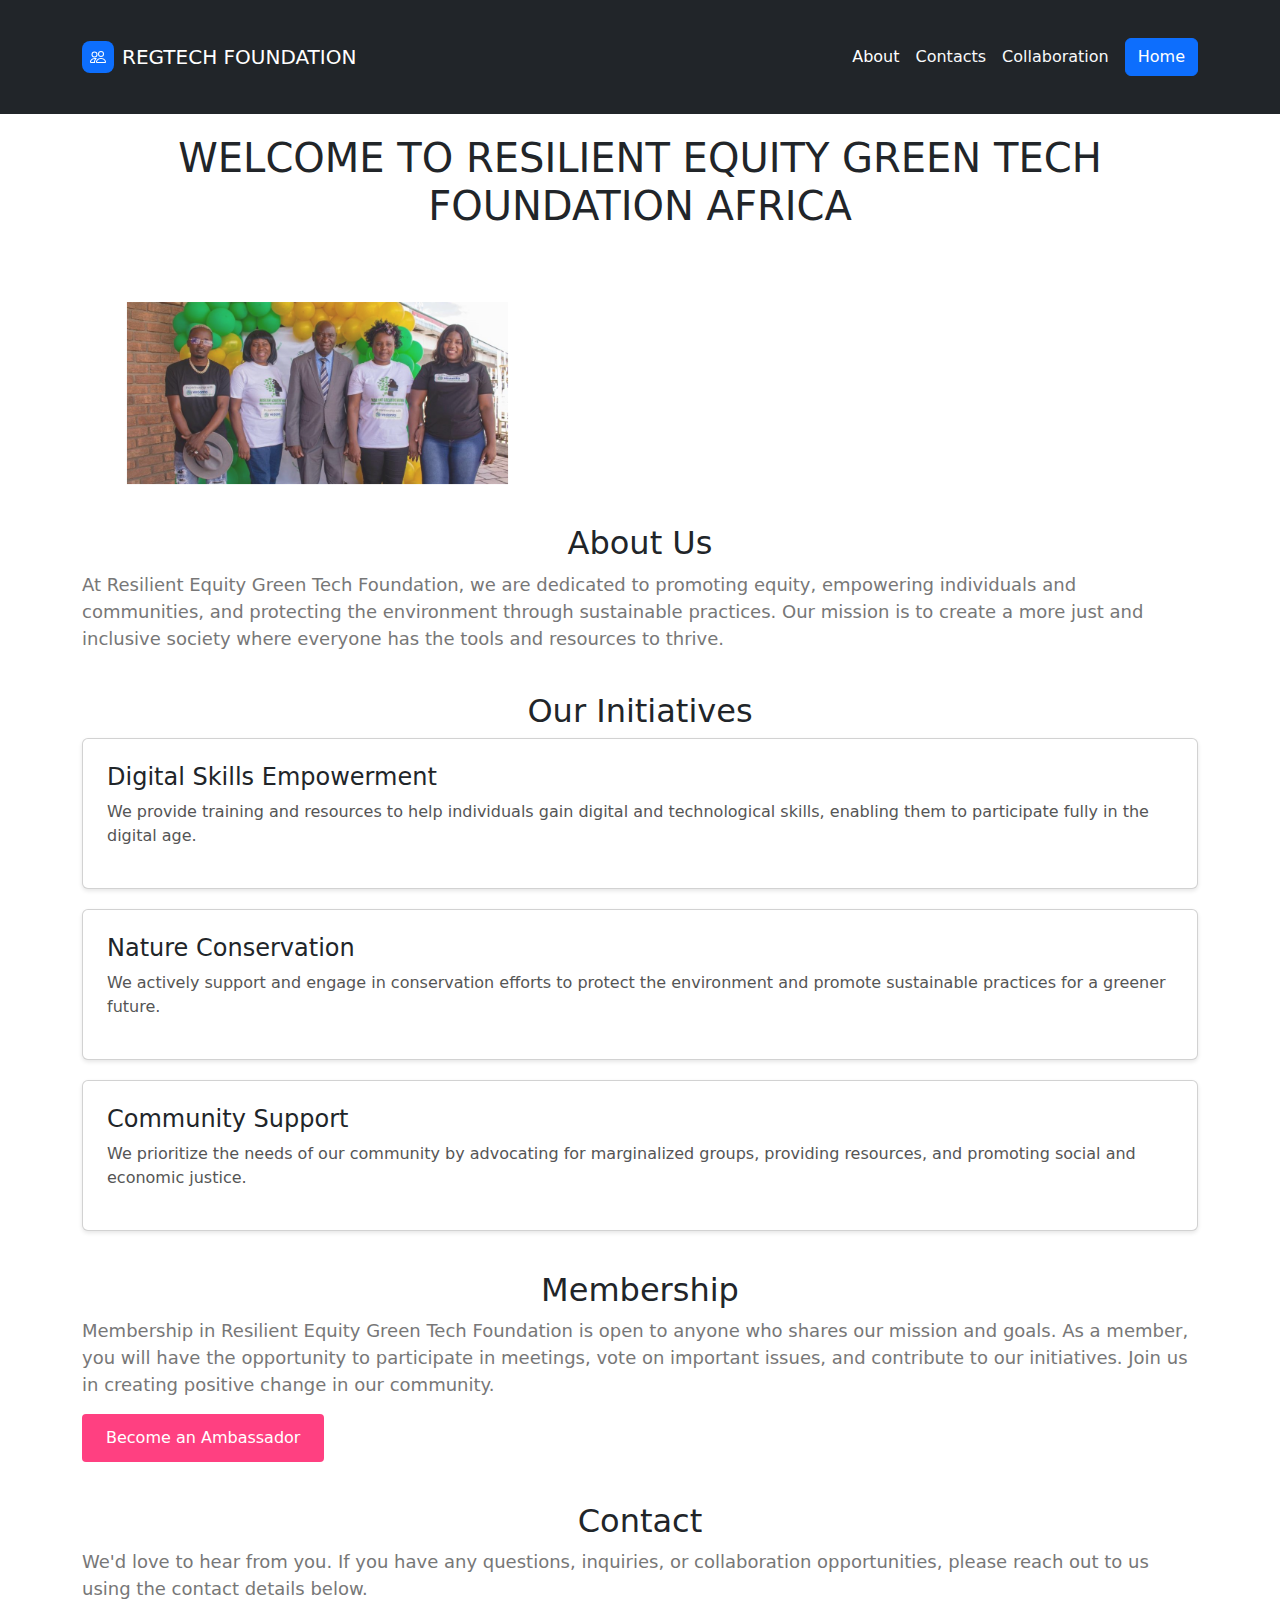
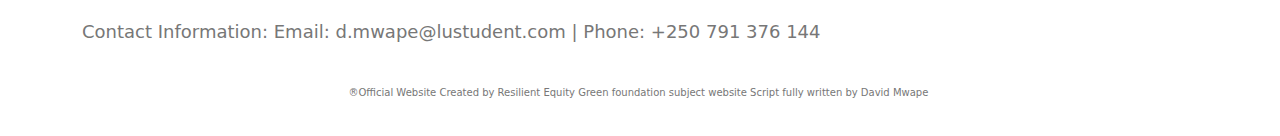
==== REGTECH/index.html @ 603ce309 "resilient" ====
<!DOCTYPE html>
<html data-bs-theme="light" lang="en">

<head>
    <meta charset="utf-8">
    <meta name="viewport" content="width=device-width, initial-scale=1.0, shrink-to-fit=no">
    <title>Resilient Equity Green Tech Foundation</title>
    <meta name="theme-color" content="#268a83">
    <link rel="canonical" href="https://resgreentech.tech/">
    <meta property="og:url" content="https://resgreentech.tech/">
    <meta name="twitter:description" content="Feeding the street kids program in Zambia headquarters ">
    <meta name="twitter:image" content="https://resgreentech.tech/assets/img/7.jpg">
    <meta name="twitter:card" content="summary">
    <meta property="og:image" content="https://resgreentech.tech/assets/img/21.jpg">
    <meta property="og:type" content="website">
    <meta name="description" content="At Resilient Equity Green Tech Foundation, we are dedicated to promoting equity, empowering individuals and communities, and protecting the environment through sustainable practices. Our mission is to create a more just and inclusive society where everyone has the tools and resources to thrive.">
    <meta name="twitter:title" content="Resilient Equity Green Foundation Africa">
    <script type="application/ld+json">
        {
            "@context": "http://schema.org",
            "@type": "WebSite",
            "name": "Resilient Equity Green Tech Foundation Africa",
            "url": "https://resgreentech.tech"
        }
    </script>
    <link rel="icon" type="image/png" sizes="488x451" href="assets/img/rezssse-removebg-preview.png">
    <link rel="icon" type="image/png" sizes="783x514" href="assets/img/u.png">
    <link rel="icon" type="image/png" sizes="1341x618" href="assets/img/q.png">
    <link rel="icon" type="image/png" sizes="488x451" href="assets/img/rezssse-removebg-preview.png">
    <link rel="icon" type="image/png" sizes="784x500" href="assets/img/Resss.png">
    <link rel="stylesheet" href="assets/bootstrap/css/bootstrap.min.css">
    <link rel="manifest" href="manifest.json">
    <link rel="stylesheet" href="https://fonts.googleapis.com/css?family=Abel&amp;display=swap">
    <link rel="stylesheet" href="https://fonts.googleapis.com/css?family=Abhaya+Libre&amp;display=swap">
    <link rel="stylesheet" href="https://fonts.googleapis.com/css?family=Aboreto&amp;display=swap">
    <link rel="stylesheet" href="https://fonts.googleapis.com/css?family=Abril+Fatface&amp;display=swap">
    <link rel="stylesheet" href="https://fonts.googleapis.com/css?family=Abyssinica+SIL&amp;display=swap">
    <link rel="stylesheet" href="https://fonts.googleapis.com/css?family=Aclonica&amp;display=swap">
    <link rel="stylesheet" href="https://fonts.googleapis.com/css?family=Adamina&amp;display=swap">
    <link rel="stylesheet" href="assets/css/animate.min.css">
    <link rel="stylesheet" href="https://stackpath.bootstrapcdn.com/bootstrap/4.5.2/css/bootstrap.min.css">
    <link rel="stylesheet" href="assets/css/style.css">
    <link rel="stylesheet" href="https://cdn.jsdelivr.net/npm/bootstrap@5.3.0/dist/css/bootstrap.min.css">
    <link rel="stylesheet" href="assets/css/Navbar-Right-Links-Dark-icons.css">
    <link rel="stylesheet" href="assets/css/Articles-Cards-images.css">
    <link rel="stylesheet" href="assets/css/davidcv.css">
    <link rel="stylesheet" href="https://cdnjs.cloudflare.com/ajax/libs/bootstrap/5.3.0/css/bootstrap.min.css">
    <link rel="stylesheet" href="assets/css/custom.css">
<?php include 'form-handler.php'; ?>
</head>

<body>
    <nav class="navbar navbar-expand-md bg-dark pulse animated py-3" data-bss-disabled-mobile="true" data-bs-theme="dark">
        <div class="container"><a class="navbar-brand d-flex align-items-center" href="#"><span class="bs-icon-sm bs-icon-rounded bs-icon-primary d-flex justify-content-center align-items-center me-2 bs-icon" data-bss-hover-animate="wobble"><svg xmlns="http://www.w3.org/2000/svg" width="1em" height="1em" fill="currentColor" viewBox="0 0 16 16" class="bi bi-people">
                        <path d="M15 14s1 0 1-1-1-4-5-4-5 3-5 4 1 1 1 1h8Zm-7.978-1A.261.261 0 0 1 7 12.996c.001-.264.167-1.03.76-1.72C8.312 10.629 9.282 10 11 10c1.717 0 2.687.63 3.24 1.276.593.69.758 1.457.76 1.72l-.008.002a.274.274 0 0 1-.014.002H7.022ZM11 7a2 2 0 1 0 0-4 2 2 0 0 0 0 4Zm3-2a3 3 0 1 1-6 0 3 3 0 0 1 6 0ZM6.936 9.28a5.88 5.88 0 0 0-1.23-.247A7.35 7.35 0 0 0 5 9c-4 0-5 3-5 4 0 .667.333 1 1 1h4.216A2.238 2.238 0 0 1 5 13c0-1.01.377-2.042 1.09-2.904.243-.294.526-.569.846-.816ZM4.92 10A5.493 5.493 0 0 0 4 13H1c0-.26.164-1.03.76-1.724.545-.636 1.492-1.256 3.16-1.275ZM1.5 5.5a3 3 0 1 1 6 0 3 3 0 0 1-6 0Zm3-2a2 2 0 1 0 0 4 2 2 0 0 0 0-4Z"></path>
                    </svg></span><span data-bss-hover-animate="pulse">REGTECH FOUNDATION</span></a><button data-bs-toggle="collapse" class="navbar-toggler" data-bs-target="#navcol-5"><span class="visually-hidden">Toggle navigation</span><span class="navbar-toggler-icon"></span></button>
            <div class="collapse navbar-collapse" id="navcol-5">
                <ul class="navbar-nav ms-auto">
                    <li class="nav-item"><a class="nav-link active" data-bss-hover-animate="tada" href="About.html">About</a></li>
                    <li class="nav-item"><a class="nav-link link-light" data-bss-hover-animate="tada" href="contacts.html">Contacts</a></li>
                    <li class="nav-item"><a class="nav-link link-light" data-bss-hover-animate="tada" href="membershipp.html">Collaboration</a></li>
                </ul><a class="btn btn-primary ms-md-2" role="button" data-bss-hover-animate="flash" href="index.html">Home</a>
            </div>
        </div>
    </nav>
    <div class="container">
        <header>
            <h1 class="border-4 border-primary-subtle">Welcome to Resilient Equity Green Tech Foundation AFRICA</h1>
        </header>
        <section>
            <h2 class="fw-light" data-bss-hover-animate="rubberBand">
                <picture style="transform: translate(-206px);"><img src="assets/img/21.jpg" style="position: sticky;display: block;transform: translate(-118px) scale(0.74) skew(0deg);opacity: 0.85;filter: grayscale(0%);--bs-body-font-size: 1rem;margin-left: 96px;margin-right: 32px;padding-left: 0px;padding-top: 0px;padding-bottom: 0px;" width="515" height="212"></picture>
            </h2>
            <h2 class="fw-light" data-bss-hover-animate="rubberBand">About Us</h2>
            <p> At Resilient Equity Green Tech Foundation, we are dedicated to promoting equity, empowering individuals and communities, and protecting the environment through sustainable practices. Our mission is to create a more just and inclusive society where everyone has the tools and resources to thrive. </p>
        </section>
        <section>
            <h2>Our Initiatives</h2>
            <div class="card pulse animated">
                <h3 class="card-title">Digital Skills Empowerment</h3>
                <p class="card-description">We provide training and resources to help individuals gain digital and technological skills, enabling them to participate fully in the digital age.</p>
            </div>
            <div class="card pulse animated">
                <h3 class="card-title">Nature Conservation</h3>
                <p class="card-description">We actively support and engage in conservation efforts to protect the environment and promote sustainable practices for a greener future.</p>
            </div>
            <div class="card pulse animated">
                <h3 class="card-title">Community Support</h3>
                <p class="card-description">We prioritize the needs of our community by advocating for marginalized groups, providing resources, and promoting social and economic justice.</p>
            </div>
        </section>
        <section>
            <h2>Membership</h2>
            <p> Membership in Resilient Equity Green Tech Foundation is open to anyone who shares our mission and goals. As a member, you will have the opportunity to participate in meetings, vote on important issues, and contribute to our initiatives. Join us in creating positive change in our community. </p><a href="REG-form.html" class="button">Become an Ambassador</a>
        </section>
        <section>
            <h2>Contact</h2>
            <p> We'd love to hear from you. If you have any questions, inquiries, or collaboration opportunities, please reach out to us using the contact details below. </p>
            <p>Contact Information: Email: d.mwape@lustudent.com | Phone: +250 791 376 144</p>
        </section>
        <p style="font-size: 10px;text-align: center;padding-right: 0px;padding-left: 0px;margin-left: 0px;">®Official Website Created by Resilient Equity Green foundation&nbsp;subject website Script fully written by David Mwape&nbsp;</p>
    </div>
    <script src="assets/bootstrap/js/bootstrap.min.js"></script>
    <script src="assets/js/bs-init.js"></script>
    <script src="assets/js/script.js"></script>
    <script src="https://cdn.jsdelivr.net/npm/bootstrap@5.3.0/dist/js/bootstrap.bundle.min.js"></script>
    <script src="assets/js/newscript.js"></script>
    <script src="assets/js/davidnewcv.js"></script>
    <script src="https://cdnjs.cloudflare.com/ajax/libs/bootstrap/5.3.0/js/bootstrap.bundle.min.js"></script>
</body>

</html>
---- REGTECH/assets/css/style.css ----
/* Creative and Colorful CSS Styles */

body {
  background-color: #f8f8f8;
  font-family: 'Arial', sans-serif;
}

.container {
  max-width: 1200px;
  margin: 0 auto;
  padding: 40px;
}

header {
  text-align: center;
  margin-bottom: 40px;
}

h1 {
  font-size: 48px;
  color: #333;
  text-transform: uppercase;
}

section {
  margin-bottom: 40px;
}

h2 {
  font-size: 36px;
  color: #ff4081;
  text-align: center;
  margin-bottom: 20px;
}

.card {
  background-color: #fff;
  border-radius: 8px;
  box-shadow: 0 2px 4px rgba(0, 0, 0, 0.1);
  padding: 24px;
  margin-bottom: 20px;
}

.card-title {
  font-size: 24px;
  color: #333;
  margin-bottom: 12px;
}

.card-description {
  font-size: 16px;
  color: #555;
  line-height: 1.5;
}

.button {
  display: inline-block;
  padding: 12px 24px;
  font-size: 16px;
  color: #fff;
  background-color: #ff4081;
  border-radius: 4px;
  text-decoration: none;
  transition: background-color 0.3s ease;
}

.button:hover {
  background-color: #e00070;
}

p {
  color: #777;
  font-size: 18px;
  line-height: 1.5;
}
---- REGTECH/assets/css/Navbar-Right-Links-Dark-icons.css ----
.bs-icon {
  --bs-icon-size: .75rem;
  display: flex;
  flex-shrink: 0;
  justify-content: center;
  align-items: center;
  font-size: var(--bs-icon-size);
  width: calc(var(--bs-icon-size) * 2);
  height: calc(var(--bs-icon-size) * 2);
  color: var(--bs-primary);
}

.bs-icon-xs {
  --bs-icon-size: 1rem;
  width: calc(var(--bs-icon-size) * 1.5);
  height: calc(var(--bs-icon-size) * 1.5);
}

.bs-icon-sm {
  --bs-icon-size: 1rem;
}

.bs-icon-md {
  --bs-icon-size: 1.5rem;
}

.bs-icon-lg {
  --bs-icon-size: 2rem;
}

.bs-icon-xl {
  --bs-icon-size: 2.5rem;
}

.bs-icon.bs-icon-primary {
  color: var(--bs-white);
  background: var(--bs-primary);
}

.bs-icon.bs-icon-primary-light {
  color: var(--bs-primary);
  background: rgba(var(--bs-primary-rgb), .2);
}

.bs-icon.bs-icon-semi-white {
  color: var(--bs-primary);
  background: rgba(255, 255, 255, .5);
}

.bs-icon.bs-icon-rounded {
  border-radius: .5rem;
}

.bs-icon.bs-icon-circle {
  border-radius: 50%;
}

li {
}

h2 {
  font-size: 21.4px;
  padding: 0px;
}

@media (min-width: 576px) {
  h2 {
  }
}
---- REGTECH/assets/css/Articles-Cards-images.css ----
.fit-cover {
  object-fit: cover;
}

img {
}

img {
}
---- REGTECH/assets/css/davidcv.css ----
/* Global Styles */

body {
  font-family: Arial, sans-serif;
  line-height: 1.6;
  margin: 0;
  padding: 0;
}

.container {
  max-width: 800px;
  margin: 0 auto;
  padding: 20px;
}

h1 {
  color: #268a83;
}

h2 {
  color: #268a83;
  margin-top: 40px;
}

.subtitle {
  color: #777;
}

ul, ol {
  padding-left: 20px;
}

/* Experience Section */

.experience-item {
  margin-bottom: 40px;
}

.company {
  font-weight: bold;
  color: #268a83;
}

.date {
  color: #777;
}

/* Education Section */

.education-item {
  margin-bottom: 30px;
}

.school {
  font-weight: bold;
  color: #268a83;
}

/* Skills Section */

.skills {
  margin-bottom: 30px;
}

.skill-item {
  margin-bottom: 10px;
}

.skill-desc {
  color: #777;
}

/* Contact Section */

.contact-item {
  margin-bottom: 20px;
}

/* Add your custom CSS styles and creative features here */
---- REGTECH/assets/css/custom.css ----
/* Custom CSS for making images responsive */

/* You can add this in a separate CSS file or within a <style> tag in your HTML file */

/* Set a maximum width for images to prevent them from overflowing the container */

img {
  max-width: 100%;
  height: auto;
}

/* Optional: If you want to center the images horizontally within their containers */

img {
  display: block;
  margin-left: auto;
  margin-right: auto;
}
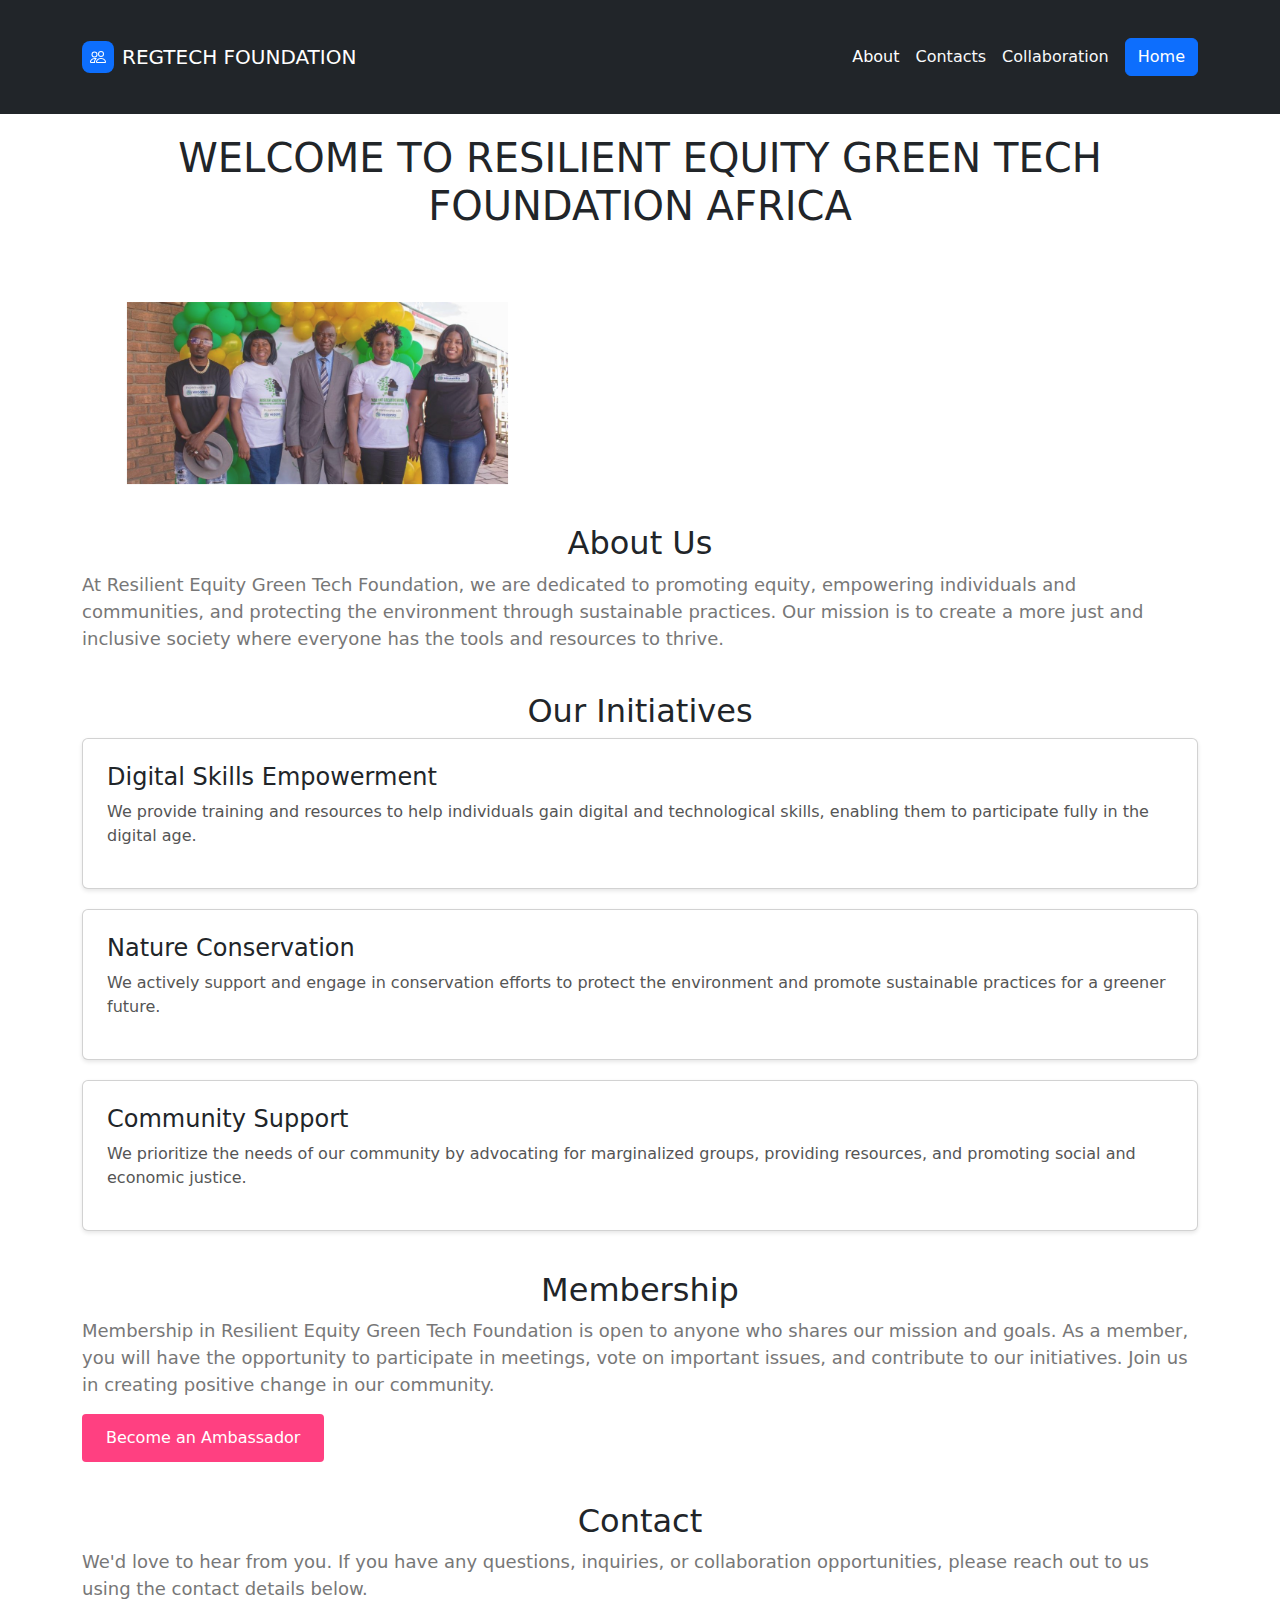
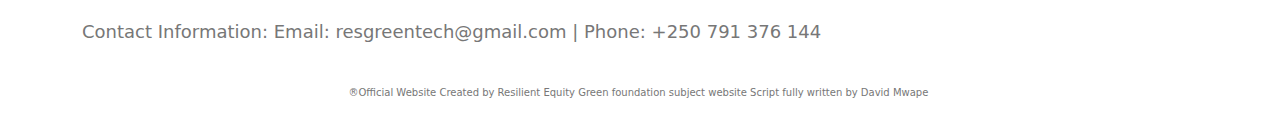
==== commit 06d95fa8: "Update index.html" ====
--- a/REGTECH/index.html
+++ b/REGTECH/index.html
@@ -96,7 +96,7 @@
         <section>
             <h2>Contact</h2>
             <p> We'd love to hear from you. If you have any questions, inquiries, or collaboration opportunities, please reach out to us using the contact details below. </p>
-            <p>Contact Information: Email: d.mwape@lustudent.com | Phone: +250 791 376 144</p>
+            <p>Contact Information: Email: resgreentech@gmail.com | Phone: +250 791 376 144</p>
         </section>
         <p style="font-size: 10px;text-align: center;padding-right: 0px;padding-left: 0px;margin-left: 0px;">®Official Website Created by Resilient Equity Green foundation&nbsp;subject website Script fully written by David Mwape&nbsp;</p>
     </div>
@@ -109,4 +109,4 @@
     <script src="https://cdnjs.cloudflare.com/ajax/libs/bootstrap/5.3.0/js/bootstrap.bundle.min.js"></script>
 </body>
 
-</html>+</html>
